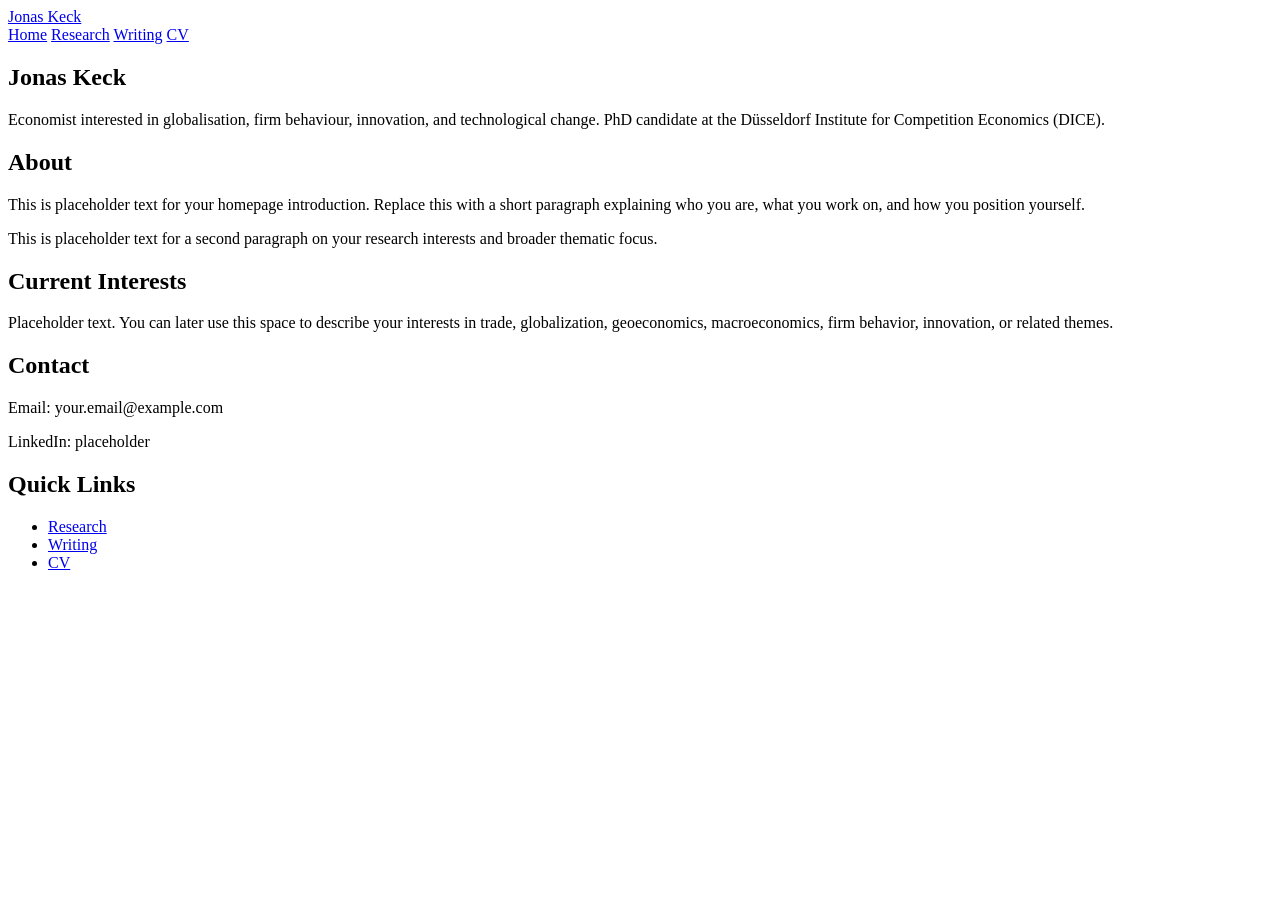
==== index.html @ 89ac44fd "updated tagline" ====
<!DOCTYPE html>
<html lang="en">
<head>
  <meta charset="UTF-8" />
  <meta name="viewport" content="width=device-width, initial-scale=1.0" />
  <title>Jonas Keck | Home</title>
  <link rel="stylesheet" href="style.css" />
</head>
<body>
  <div class="site-container">
    <header class="site-header">
      <div class="site-title"><a href="index.html">Jonas Keck</a></div>
      <nav class="site-nav">
        <a href="index.html" class="active">Home</a>
        <a href="research.html">Research</a>
        <a href="writing.html">Writing</a>
        <a href="cv.html">CV</a>
      </nav>
    </header>

    <main class="page-content">
      <section class="hero">
        <h1>Jonas Keck</h1>
        <p class="tagline">Economist interested in globalisation, firm behaviour, innovation, and technological change. PhD candidate at the Düsseldorf Institute for Competition Economics (DICE).</p>
      </section>

      <section class="content-block">
        <h2>About</h2>
        <p>
          This is placeholder text for your homepage introduction. Replace this with a short
          paragraph explaining who you are, what you work on, and how you position yourself.
        </p>
        <p>
          This is placeholder text for a second paragraph on your research interests and broader
          thematic focus.
        </p>
      </section>

      <section class="content-block">
        <h2>Current Interests</h2>
        <p>
          Placeholder text. You can later use this space to describe your interests in trade,
          globalization, geoeconomics, macroeconomics, firm behavior, innovation, or related themes.
        </p>
      </section>

      <section class="content-block">
        <h2>Contact</h2>
        <p>Email: your.email@example.com</p>
        <p>LinkedIn: placeholder</p>
      </section>

      <section class="content-block quick-links">
        <h2>Quick Links</h2>
        <ul>
          <li><a href="research.html">Research</a></li>
          <li><a href="writing.html">Writing</a></li>
          <li><a href="cv.html">CV</a></li>
        </ul>
      </section>
    </main>
  </div>
</body>
</html>
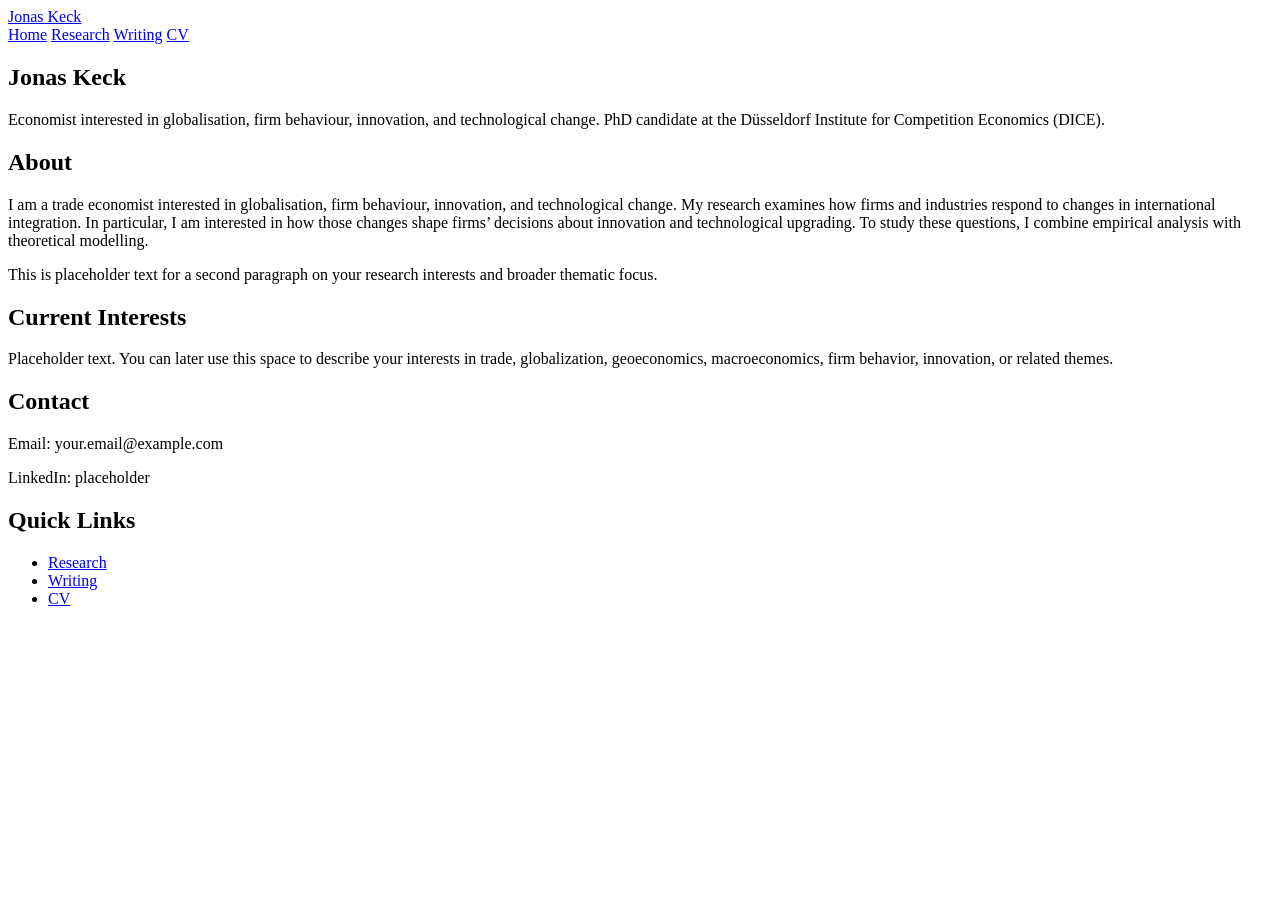
==== commit e51742e8: "Changed About Section" ====
--- a/index.html
+++ b/index.html
@@ -27,8 +27,7 @@
       <section class="content-block">
         <h2>About</h2>
         <p>
-          This is placeholder text for your homepage introduction. Replace this with a short
-          paragraph explaining who you are, what you work on, and how you position yourself.
+        I am a trade economist interested in globalisation, firm behaviour, innovation, and technological change. My research examines how firms and industries respond to changes in international integration. In particular, I am interested in how those changes shape firms’ decisions about innovation and technological upgrading. To study these questions, I combine empirical analysis with theoretical modelling.
         </p>
         <p>
           This is placeholder text for a second paragraph on your research interests and broader
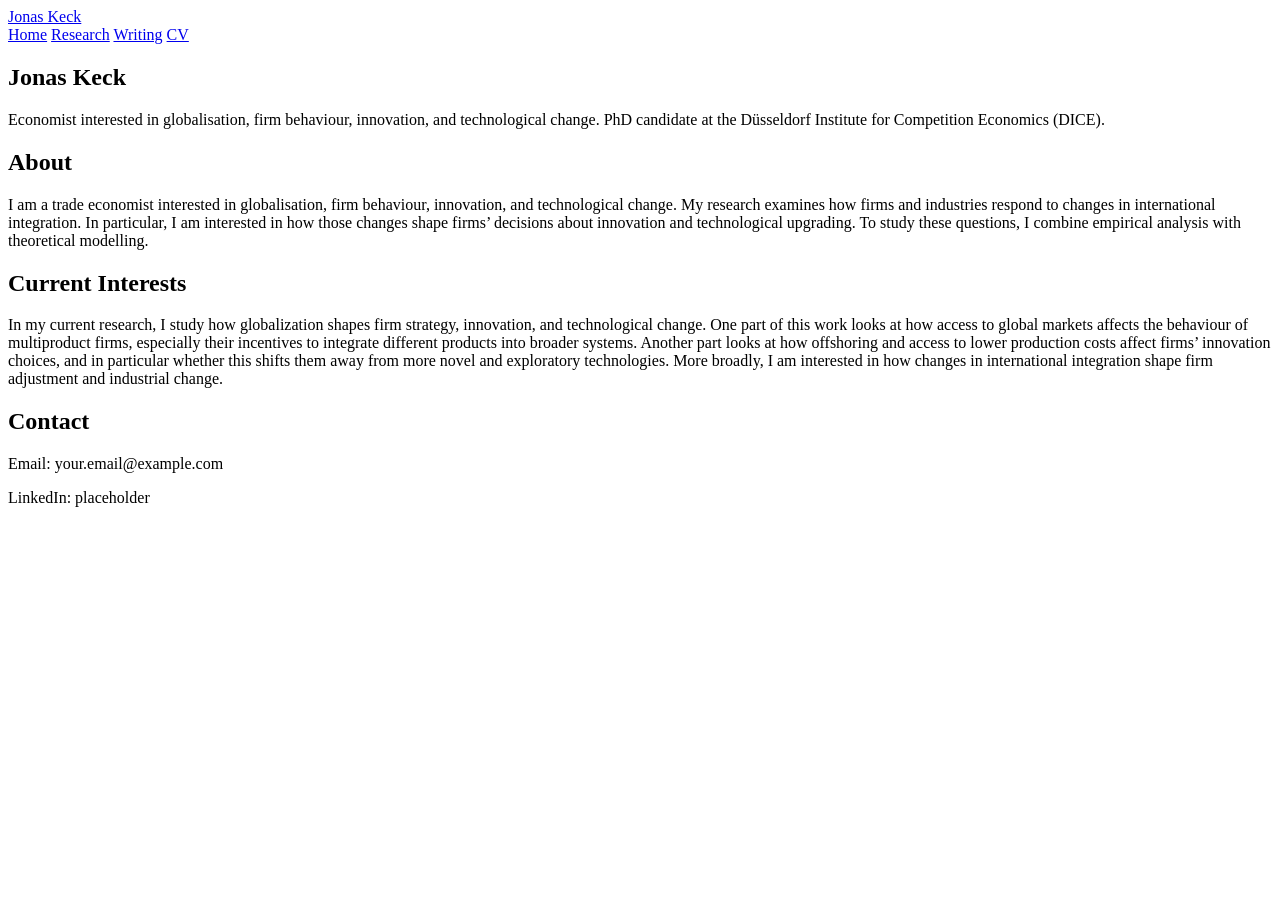
==== commit f865b7ae: "changed Current Reserach Section" ====
--- a/index.html
+++ b/index.html
@@ -29,19 +29,14 @@
         <p>
         I am a trade economist interested in globalisation, firm behaviour, innovation, and technological change. My research examines how firms and industries respond to changes in international integration. In particular, I am interested in how those changes shape firms’ decisions about innovation and technological upgrading. To study these questions, I combine empirical analysis with theoretical modelling.
         </p>
-        <p>
-          This is placeholder text for a second paragraph on your research interests and broader
-          thematic focus.
-        </p>
       </section>
 
       <section class="content-block">
         <h2>Current Interests</h2>
         <p>
-          Placeholder text. You can later use this space to describe your interests in trade,
-          globalization, geoeconomics, macroeconomics, firm behavior, innovation, or related themes.
-        </p>
-      </section>
+          In my current research, I study how globalization shapes firm strategy, innovation, and technological change. One part of this work looks at how access to global markets affects the behaviour of multiproduct firms, especially their incentives to integrate different products into broader systems. Another part looks at how offshoring and access to lower production costs affect firms’ innovation choices, and in particular whether this shifts them away from more novel and exploratory technologies. More broadly, I am interested in how changes in international integration shape firm adjustment and industrial change.
+        </p>  
+        </section>
 
       <section class="content-block">
         <h2>Contact</h2>
@@ -49,14 +44,7 @@
         <p>LinkedIn: placeholder</p>
       </section>
 
-      <section class="content-block quick-links">
-        <h2>Quick Links</h2>
-        <ul>
-          <li><a href="research.html">Research</a></li>
-          <li><a href="writing.html">Writing</a></li>
-          <li><a href="cv.html">CV</a></li>
-        </ul>
-      </section>
+
     </main>
   </div>
 </body>
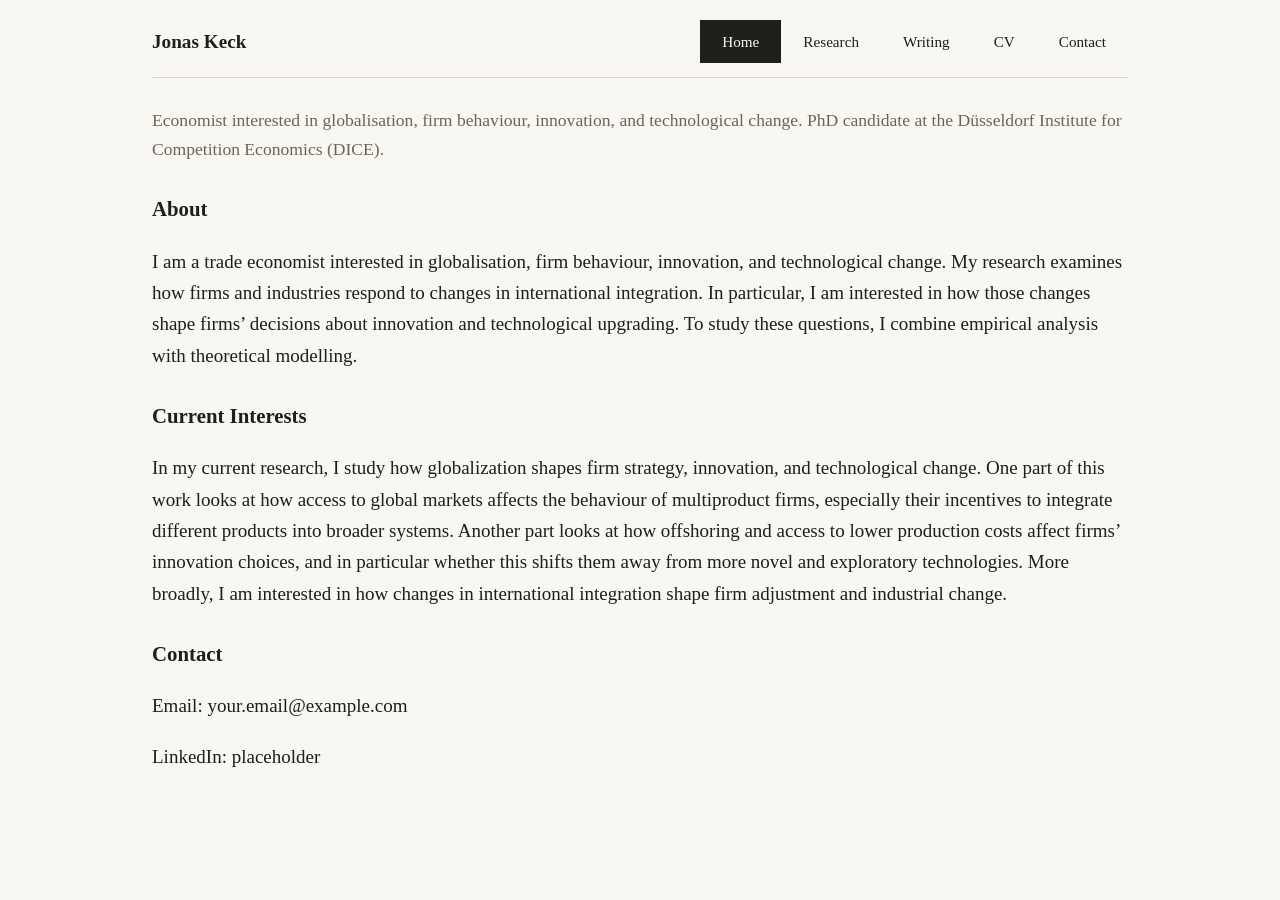
==== commit 7a78da39: "added navigation line for contact page" ====
--- a/index.html
+++ b/index.html
@@ -15,12 +15,12 @@
         <a href="research.html">Research</a>
         <a href="writing.html">Writing</a>
         <a href="cv.html">CV</a>
+        <a href="contact.html">Contact</a>
       </nav>
     </header>
 
     <main class="page-content">
       <section class="hero">
-        <h1>Jonas Keck</h1>
         <p class="tagline">Economist interested in globalisation, firm behaviour, innovation, and technological change. PhD candidate at the Düsseldorf Institute for Competition Economics (DICE).</p>
       </section>
 
--- a/style.css
+++ b/style.css
@@ -0,0 +1,234 @@
+:root {
+  --bg: rgb(248, 247, 241);
+  --text: rgb(31, 30, 26);
+  --muted: rgb(106, 101, 91);
+  --line: rgb(216, 211, 198);
+  --accent: rgb(31, 30, 26);
+  --card: rgb(252, 251, 247);
+}
+
+* {
+  box-sizing: border-box;
+}
+
+body {
+  margin: 0;
+  background: var(--bg);
+  color: var(--text);
+  font-family: Georgia, "Iowan Old Style", "Palatino Linotype", "Book Antiqua",
+    Garamond, "Times New Roman", serif;
+  line-height: 1.65;
+  font-size: 19px;
+}
+
+.site-container {
+  max-width: 1040px;
+  margin: 0 auto;
+  padding: 0 32px 64px;
+}
+
+.site-header {
+  display: flex;
+  justify-content: space-between;
+  align-items: center;
+  padding: 20px 0 14px;
+  border-bottom: 1px solid var(--line);
+  margin-bottom: 28px;
+  flex-wrap: wrap;
+  gap: 10px;
+  position: relative;
+}
+
+.site-header::before {
+  content: "";
+  position: absolute;
+  top: -10px;
+  left: 0;
+  right: 0;
+  height: 3px;
+  background: var(--accent);
+}
+
+.site-title a {
+  text-decoration: none;
+  color: var(--text);
+  font-size: 1.2rem;
+  font-weight: 600;
+}
+
+.site-nav {
+  display: flex;
+  gap: 0;
+  flex-wrap: wrap;
+  align-items: stretch;
+}
+
+.site-nav a {
+  text-decoration: none;
+  color: var(--text);
+  font-size: 0.95rem;
+  padding: 14px 22px;
+  display: inline-flex;
+  align-items: center;
+  justify-content: center;
+  line-height: 1;
+  transition: background-color 0.2s ease, color 0.2s ease;
+}
+
+.site-nav a:hover {
+  background: var(--accent);
+  color: var(--bg);
+}
+
+.site-nav a.active {
+  background: var(--accent);
+  color: var(--bg);
+}
+
+.page-content h1 {
+  font-size: 2.1rem;
+  margin: 0 0 14px;
+  font-weight: 600;
+}
+
+.page-content h2 {
+  font-size: 1.3rem;
+  margin: 0 0 10px;
+  font-weight: 600;
+}
+
+.hero {
+  margin-bottom: 28px;
+}
+
+.tagline {
+  color: var(--muted);
+  font-size: 1.1rem;
+  margin-top: 6px;
+}
+
+.content-block,
+.page-intro,
+.entry-card {
+  margin-bottom: 28px;
+}
+
+.entry-card {
+  background: var(--card);
+  border: 1px solid var(--line);
+  padding: 12px 16px;
+  border-radius: 0px;
+}
+
+.entry-card h2 {
+  font-size: 1.3rem;
+  margin-bottom: 3px;
+  line-height: 1.0;
+}
+
+.entry-card p {
+  font-size: 0.95rem;
+}
+
+.entry-card .meta {
+  margin-top: 0;
+  margin-bottom: 4px;
+}
+
+.entry-card .link-placeholder {
+  margin-top: 6px;
+}
+
+.entry-summary {
+  font-size: 0.95rem;
+  margin-top: 0;
+  margin-bottom: 10px;
+}
+
+.entry-abstract {
+  margin-top: 0;
+  margin-bottom: 10px;
+}
+
+.entry-abstract summary {
+  cursor: pointer;
+  font-size: 0.95rem;
+  color: var(--accent);
+  margin-bottom: 8px;
+}
+
+.entry-abstract p {
+  font-size: 0.95rem;
+  margin-top: 8px;
+  margin-bottom: 0;
+}
+
+.meta {
+  color: var(--muted);
+  font-size: 0.95rem;
+  margin-bottom: 10px;
+}
+
+.link-placeholder {
+  color: var(--accent);
+  font-size: 0.95rem;
+  margin-top: 12px;
+}
+
+.download-placeholder {
+  display: inline-block;
+  margin-top: 6px;
+  padding: 6px 10px;
+  border: 1px solid var(--line);
+  color: var(--muted);
+  background: var(--bg);
+  font-size: 0.95rem;
+}
+
+.download-link {
+  display: inline-block;
+  margin-top: 6px;
+  padding: 6px 10px;
+  border: 1px solid var(--accent);
+  color: var(--accent);
+  background: var(--bg);
+  font-size: 0.95rem;
+  text-decoration: none;
+}
+
+.download-link:hover {
+  background: var(--accent);
+  color: var(--bg);
+}
+
+.quick-links ul {
+  margin: 0;
+  padding-left: 20px;
+}
+
+.quick-links a {
+  color: var(--accent);
+  text-decoration: none;
+}
+
+.quick-links a:hover {
+  text-decoration: underline;
+}
+
+a {
+  color: var(--accent);
+}
+
+@media (max-width: 640px) {
+  body {
+    font-size: 17px;
+  }
+
+  .site-header {
+    align-items: flex-start;
+  }
+
+  .page-content h1 {
+    font-size: 1.8rem;
+  }
+}
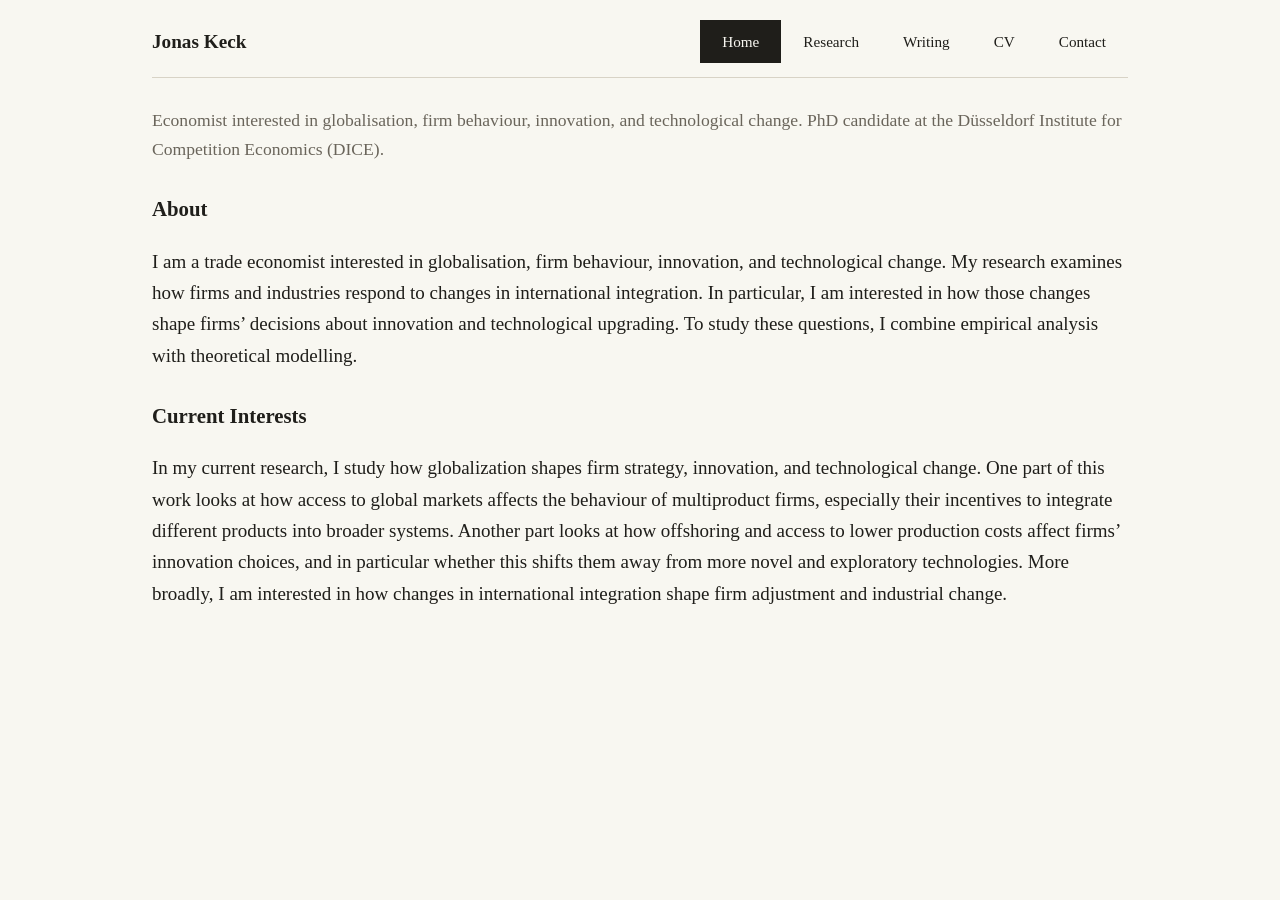
==== commit db757748: "Update index.html deleted no longer needed contact placeholder" ====
--- a/index.html
+++ b/index.html
@@ -37,14 +37,6 @@
           In my current research, I study how globalization shapes firm strategy, innovation, and technological change. One part of this work looks at how access to global markets affects the behaviour of multiproduct firms, especially their incentives to integrate different products into broader systems. Another part looks at how offshoring and access to lower production costs affect firms’ innovation choices, and in particular whether this shifts them away from more novel and exploratory technologies. More broadly, I am interested in how changes in international integration shape firm adjustment and industrial change.
         </p>  
         </section>
-
-      <section class="content-block">
-        <h2>Contact</h2>
-        <p>Email: your.email@example.com</p>
-        <p>LinkedIn: placeholder</p>
-      </section>
-
-
     </main>
   </div>
 </body>
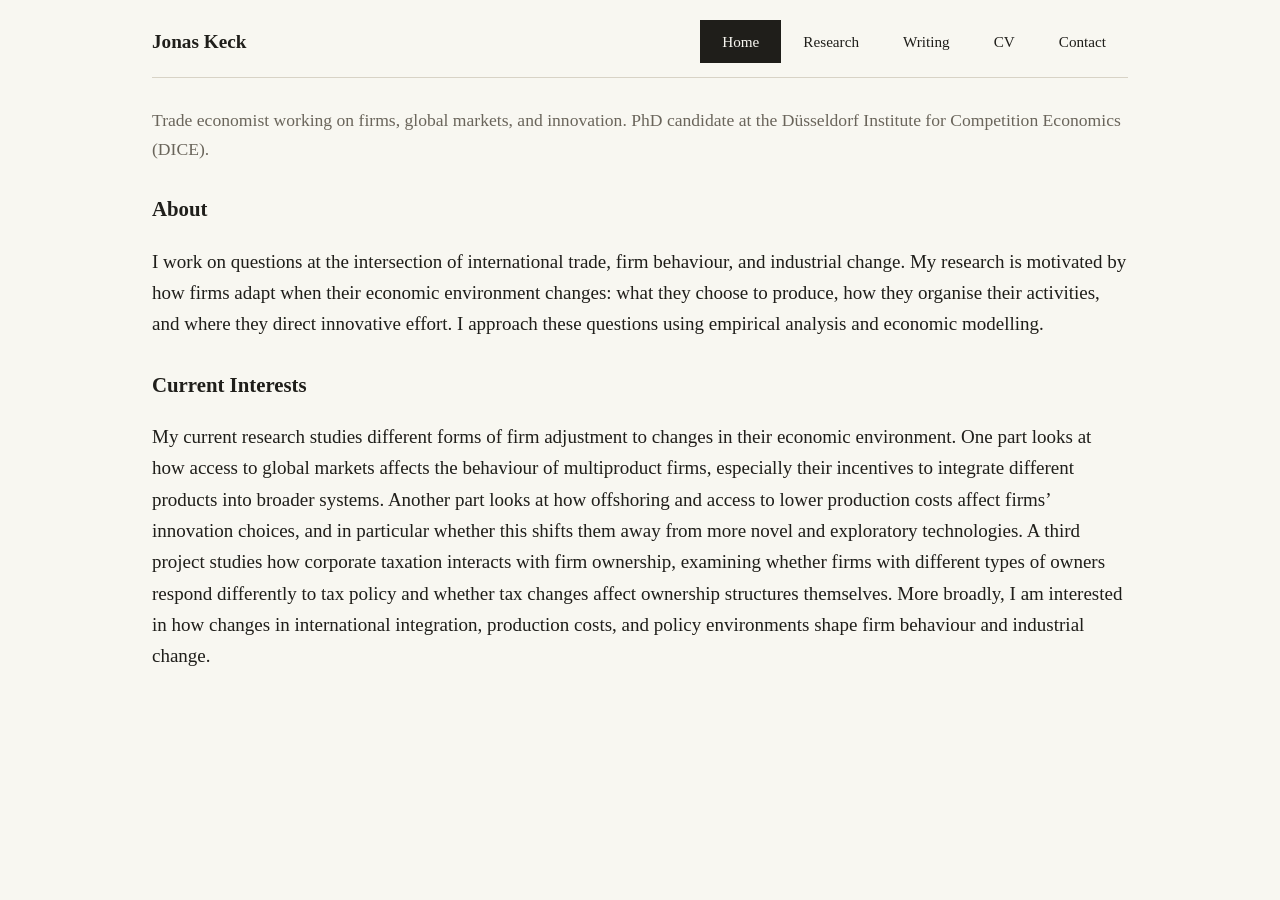
==== commit 010b6063: "Update index.html" ====
--- a/index.html
+++ b/index.html
@@ -21,23 +21,23 @@
 
     <main class="page-content">
       <section class="hero">
-        <p class="tagline">Economist interested in globalisation, firm behaviour, innovation, and technological change. PhD candidate at the Düsseldorf Institute for Competition Economics (DICE).</p>
+        <p class="tagline">Trade economist working on firms, global markets, and innovation. PhD candidate at the Düsseldorf Institute for Competition Economics (DICE).</p>
       </section>
 
       <section class="content-block">
         <h2>About</h2>
         <p>
-        I am a trade economist interested in globalisation, firm behaviour, innovation, and technological change. My research examines how firms and industries respond to changes in international integration. In particular, I am interested in how those changes shape firms’ decisions about innovation and technological upgrading. To study these questions, I combine empirical analysis with theoretical modelling.
+        I work on questions at the intersection of international trade, firm behaviour, and industrial change. My research is motivated by how firms adapt when their economic environment changes: what they choose to produce, how they organise their activities, and where they direct innovative effort. I approach these questions using empirical analysis and economic modelling.
         </p>
       </section>
 
       <section class="content-block">
         <h2>Current Interests</h2>
         <p>
-          In my current research, I study how globalization shapes firm strategy, innovation, and technological change. One part of this work looks at how access to global markets affects the behaviour of multiproduct firms, especially their incentives to integrate different products into broader systems. Another part looks at how offshoring and access to lower production costs affect firms’ innovation choices, and in particular whether this shifts them away from more novel and exploratory technologies. More broadly, I am interested in how changes in international integration shape firm adjustment and industrial change.
+          My current research studies different forms of firm adjustment to changes in their economic environment. One part looks at how access to global markets affects the behaviour of multiproduct firms, especially their incentives to integrate different products into broader systems. Another part looks at how offshoring and access to lower production costs affect firms’ innovation choices, and in particular whether this shifts them away from more novel and exploratory technologies. A third project studies how corporate taxation interacts with firm ownership, examining whether firms with different types of owners respond differently to tax policy and whether tax changes affect ownership structures themselves. More broadly, I am interested in how changes in international integration, production costs, and policy environments shape firm behaviour and industrial change.
         </p>  
         </section>
     </main>
   </div>
 </body>
-</html>+</html>
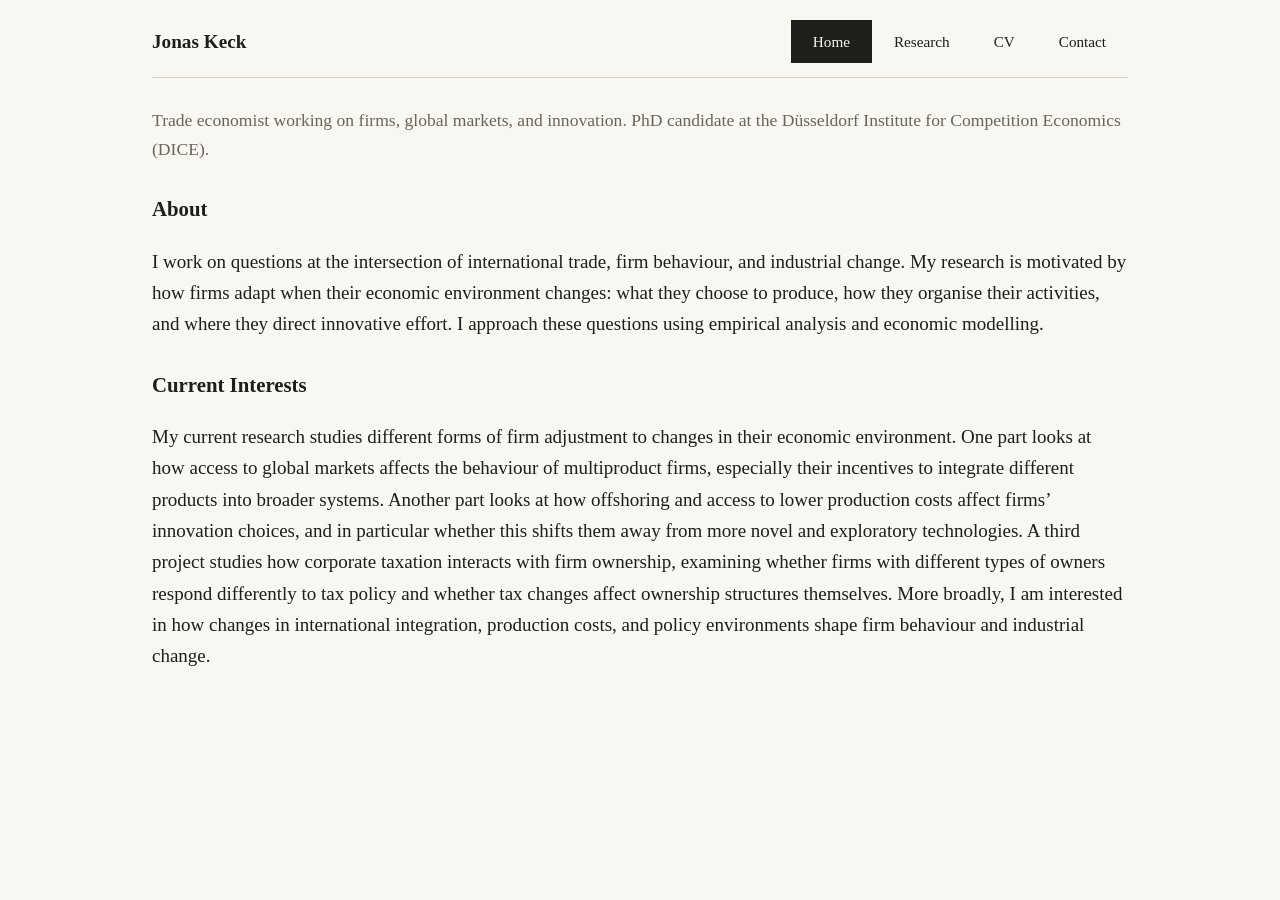
==== commit 1971d175: "Hide Writing from NavBar for now" ====
--- a/index.html
+++ b/index.html
@@ -13,7 +13,6 @@
       <nav class="site-nav">
         <a href="index.html" class="active">Home</a>
         <a href="research.html">Research</a>
-        <a href="writing.html">Writing</a>
         <a href="cv.html">CV</a>
         <a href="contact.html">Contact</a>
       </nav>
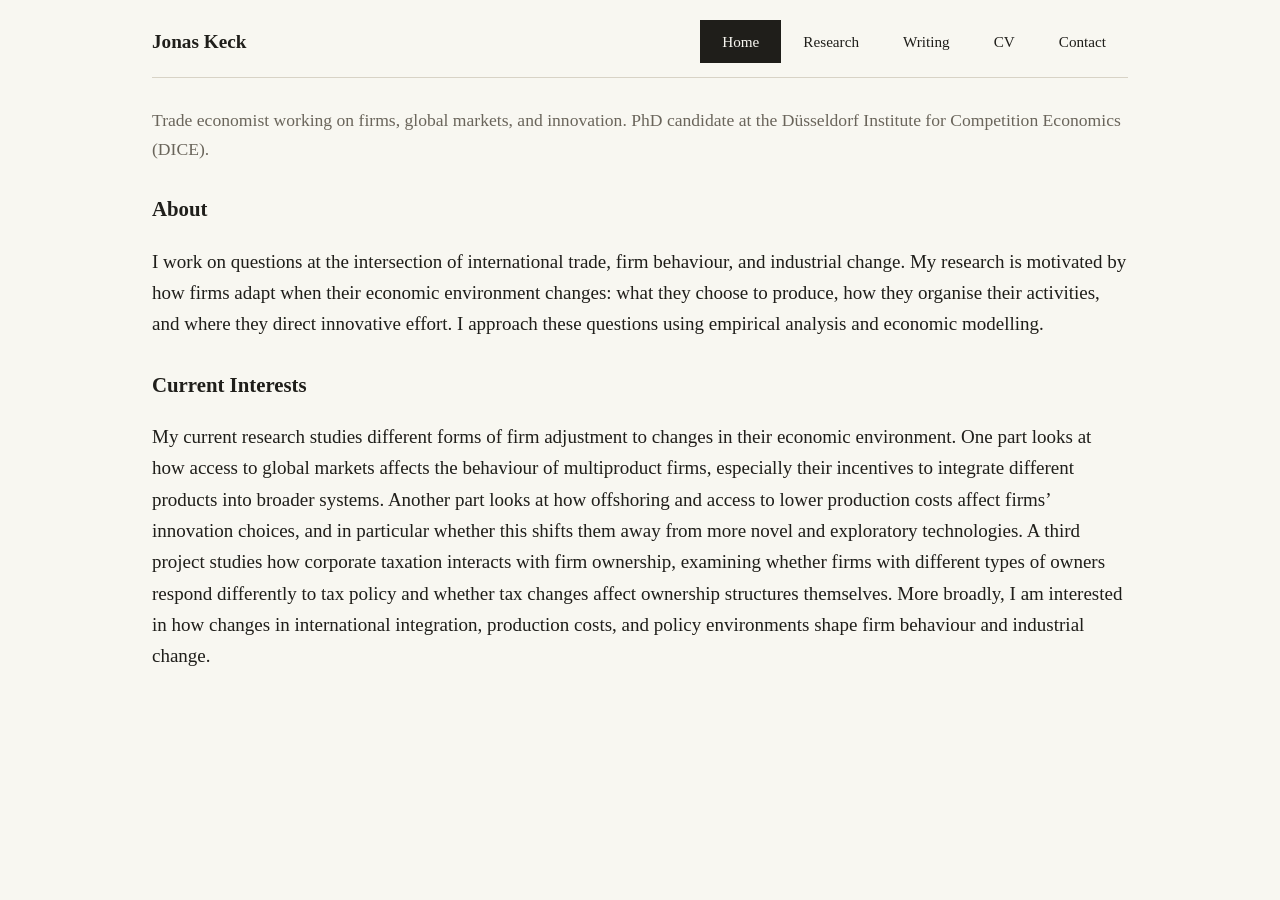
==== commit ac5db8ce: "added writing back" ====
--- a/index.html
+++ b/index.html
@@ -13,6 +13,7 @@
       <nav class="site-nav">
         <a href="index.html" class="active">Home</a>
         <a href="research.html">Research</a>
+        <a href="writing.html">Writing</a>
         <a href="cv.html">CV</a>
         <a href="contact.html">Contact</a>
       </nav>
